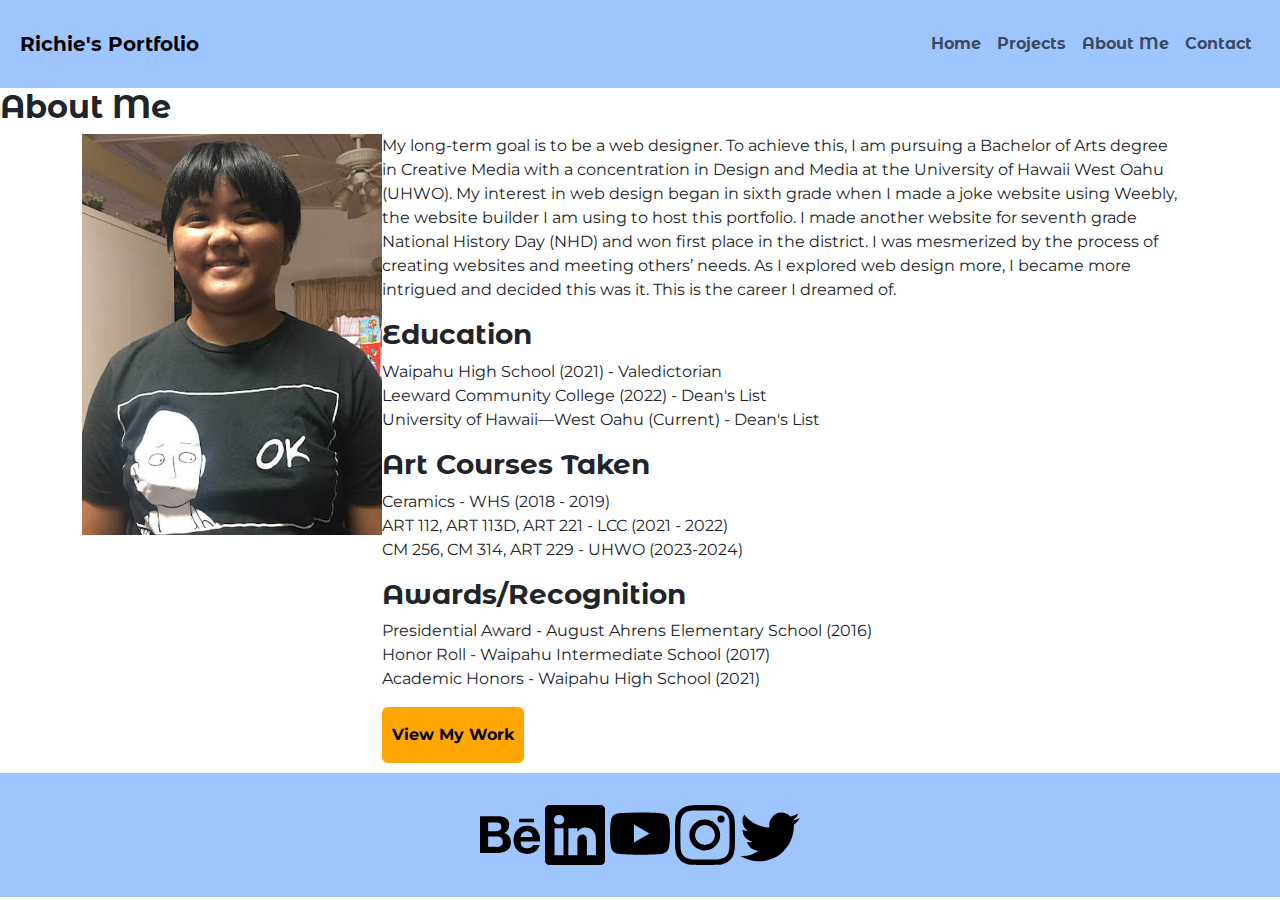
==== about-me.html @ 55a8688e "Second commit" ====
<!DOCTYPE html>
<html lang="en">

<head>
    <!-- REQUIRED: Meta Tags -->
    <meta charset="UTF-8">
    <meta name="viewport" content="width=device-width, initial-scale=1.0">

    <!-- REQUIRED: Page Title -->
    <title>Richie's Portfolio</title>

    <!-- REQUIRED: Bootstrap CSS -->
    <link href="https://cdn.jsdelivr.net/npm/bootstrap@5.3.3/dist/css/bootstrap.min.css" rel="stylesheet"
        integrity="sha384-QWTKZyjpPEjISv5WaRU9OFeRpok6YctnYmDr5pNlyT2bRjXh0JMhjY6hW+ALEwIH" crossorigin="anonymous">

    <!-- REQUIRED: Your Custom CSS-->
    <link rel="stylesheet" href="css/style.css">

    <!-- REQUIRED: Google Font API -->
    <link href="https://fonts.googleapis.com/css2?family=Montserrat+Alternates|Montserrat" rel="stylesheet">
</head>

<body>
    <!-- Start of Header Section -->
    <header class="py-3 light-blue">
        <nav class="navbar navbar-expand-lg">
            <!-- Logo -->
            <a class="navbar-brand" href="index.html">Richie's Portfolio</a>
            <button class="navbar-toggler" type="button" data-bs-toggle="collapse" data-bs-target="#navbarNav"
                aria-controls="navbarNav" aria-expanded="false" aria-label="Toggle navigation">
                <span class="navbar-toggler-icon"></span>
            </button>
            <div class="collapse navbar-collapse" id="navbarNav">
                <ul class="navbar-nav ms-auto">
                    <!-- Menu Links -->
                    <li class="nav-item"><a class="nav-link" href="index.html">Home</a></li>
                    <li class="nav-item"><a class="nav-link" href="project-detail.html">Projects</a></li>
                    <li class="nav-item"><a class="nav-link" href="about-me.html">About Me</a></li>
                    <li class="nav-item"><a class="nav-link" href="contact.html">Contact</a></li>
                </ul>
            </div>
        </nav>
    </header>
    <!-- End of Header Section -->

    <!-- Start of About Me Section -->
    <h2 class="text-container">About Me</h2>
    <div class="container">
        <img src="images/about-me/richie-opm.jpg" class="intro-image">
        <div class="text-container">
            <p>My long-term goal is to be a web designer. To achieve this, I am pursuing a Bachelor of Arts degree in
                Creative
                Media with a concentration in Design and Media at the University of Hawaii West Oahu (UHWO). My interest
                in web
                design began in sixth grade when I made a joke website using Weebly, the website builder I am using to
                host this
                portfolio. I made another website for seventh grade National History Day (NHD) and won first place in
                the
                district. I was mesmerized by the process of creating websites and meeting others’ needs. As I explored
                web
                design more, I became more intrigued and decided this was it. This is the career I dreamed of.
            </p>
            <h3>Education</h3>
            <p>
                Waipahu High School (2021) - Valedictorian
                <br>Leeward Community College (2022) - Dean's List
                <br>University of Hawaii—West Oahu (Current) - Dean's List
            </p>
            <h3>Art Courses Taken</h3>
            <p>
                Ceramics - WHS (2018 - 2019)
                <br>ART 112, ART 113D, ART 221 - LCC (2021 - 2022)
                <br>CM 256, CM 314, ART 229 - UHWO (2023-2024)
            </p>
            <h3>Awards/Recognition</h3>
            <p>
                Presidential Award - August Ahrens Elementary School (2016)
                <br>Honor Roll - Waipahu Intermediate School (2017)
                <br>Academic Honors - Waipahu High School (2021)
            </p>
            <a class="btn btn-primary" href="project-detail.html">View My Work</a>
        </div>
    </div>
    <!-- End of About Me Section -->

    <!-- Start of Footer -->
    <footer>
        <!-- Behance Icon -->
        <a href="https://www.behance.net/richiegalacgac" class="no-underline" target="_blank">
            <svg xmlns="http://www.w3.org/2000/svg" width="60" height="60" fill="currentColor" class="bi bi-behance"
                viewBox="0 0 16 16">
                <path
                    d="M4.654 3c.461 0 .887.035 1.278.14.39.07.711.216.996.391s.497.426.641.747c.14.32.216.711.216 1.137 0 .496-.106.922-.356 1.242-.215.32-.566.606-.997.817.606.176 1.067.496 1.348.922s.461.957.461 1.563c0 .496-.105.922-.285 1.278a2.3 2.3 0 0 1-.782.887c-.32.215-.711.39-1.137.496a5.3 5.3 0 0 1-1.278.176L0 12.803V3zm-.285 3.978c.39 0 .71-.105.957-.285.246-.18.355-.497.355-.887 0-.216-.035-.426-.105-.567a1 1 0 0 0-.32-.355 1.8 1.8 0 0 0-.461-.176c-.176-.035-.356-.035-.567-.035H2.17v2.31c0-.005 2.2-.005 2.2-.005zm.105 4.193c.215 0 .426-.035.606-.07.176-.035.356-.106.496-.216s.25-.215.356-.39c.07-.176.14-.391.14-.641 0-.496-.14-.852-.426-1.102-.285-.215-.676-.32-1.137-.32H2.17v2.734h2.305zm6.858-.035q.428.427 1.278.426c.39 0 .746-.106 1.032-.286q.426-.32.53-.64h1.74c-.286.851-.712 1.457-1.278 1.848-.566.355-1.243.566-2.06.566a4.1 4.1 0 0 1-1.527-.285 2.8 2.8 0 0 1-1.137-.782 2.85 2.85 0 0 1-.712-1.172c-.175-.461-.25-.957-.25-1.528 0-.531.07-1.032.25-1.493.18-.46.426-.852.747-1.207.32-.32.711-.606 1.137-.782a4 4 0 0 1 1.493-.285c.606 0 1.137.105 1.598.355.46.25.817.532 1.102.958.285.39.496.851.641 1.348.07.496.105.996.07 1.563h-5.15c0 .58.21 1.11.496 1.396m2.24-3.732c-.25-.25-.642-.391-1.103-.391-.32 0-.566.07-.781.176s-.356.25-.496.39a.96.96 0 0 0-.25.497c-.036.175-.07.32-.07.46h3.196c-.07-.526-.25-.882-.497-1.132zm-3.127-3.728h3.978v.957h-3.978z" />
            </svg>
        </a>

        <!-- Linkedin Icon  -->
        <a href="https://www.linkedin.com/in/richie-galacgac/" class="no-underline" target="_blank">
            <svg xmlns="http://www.w3.org/2000/svg" width="60" height="60" fill="currentColor" class="bi bi-linkedin"
                viewBox="0 0 16 16">
                <path
                    d="M0 1.146C0 .513.526 0 1.175 0h13.65C15.474 0 16 .513 16 1.146v13.708c0 .633-.526 1.146-1.175 1.146H1.175C.526 16 0 15.487 0 14.854zm4.943 12.248V6.169H2.542v7.225zm-1.2-8.212c.837 0 1.358-.554 1.358-1.248-.015-.709-.52-1.248-1.342-1.248S2.4 3.226 2.4 3.934c0 .694.521 1.248 1.327 1.248zm4.908 8.212V9.359c0-.216.016-.432.08-.586.173-.431.568-.878 1.232-.878.869 0 1.216.662 1.216 1.634v3.865h2.401V9.25c0-2.22-1.184-3.252-2.764-3.252-1.274 0-1.845.7-2.165 1.193v.025h-.016l.016-.025V6.169h-2.4c.03.678 0 7.225 0 7.225z" />
            </svg>
        </a>

        <!-- YouTube Icon -->
        <a href="https://www.youtube.com/@richiegalacgac" class="no-underline" target="_blank">
            <svg xmlns="http://www.w3.org/2000/svg" width="60" height="60" fill="currentColor" class="bi bi-youtube"
                viewBox="0 0 16 16">
                <path
                    d="M8.051 1.999h.089c.822.003 4.987.033 6.11.335a2.01 2.01 0 0 1 1.415 1.42c.101.38.172.883.22 1.402l.01.104.022.26.008.104c.065.914.073 1.77.074 1.957v.075c-.001.194-.01 1.108-.082 2.06l-.008.105-.009.104c-.05.572-.124 1.14-.235 1.558a2.01 2.01 0 0 1-1.415 1.42c-1.16.312-5.569.334-6.18.335h-.142c-.309 0-1.587-.006-2.927-.052l-.17-.006-.087-.004-.171-.007-.171-.007c-1.11-.049-2.167-.128-2.654-.26a2.01 2.01 0 0 1-1.415-1.419c-.111-.417-.185-.986-.235-1.558L.09 9.82l-.008-.104A31 31 0 0 1 0 7.68v-.123c.002-.215.01-.958.064-1.778l.007-.103.003-.052.008-.104.022-.26.01-.104c.048-.519.119-1.023.22-1.402a2.01 2.01 0 0 1 1.415-1.42c.487-.13 1.544-.21 2.654-.26l.17-.007.172-.006.086-.003.171-.007A100 100 0 0 1 7.858 2zM6.4 5.209v4.818l4.157-2.408z" />
            </svg>
        </a>

        <!-- Instagram Icon -->
        <a href="https://www.instagram.com/richiegalactic" class="no-underline" target="_blank">
            <svg xmlns="http://www.w3.org/2000/svg" width="60" height="60" fill="currentColor" class="bi bi-instagram"
                viewBox="0 0 16 16">
                <path
                    d="M8 0C5.829 0 5.556.01 4.703.048 3.85.088 3.269.222 2.76.42a3.9 3.9 0 0 0-1.417.923A3.9 3.9 0 0 0 .42 2.76C.222 3.268.087 3.85.048 4.7.01 5.555 0 5.827 0 8.001c0 2.172.01 2.444.048 3.297.04.852.174 1.433.372 1.942.205.526.478.972.923 1.417.444.445.89.719 1.416.923.51.198 1.09.333 1.942.372C5.555 15.99 5.827 16 8 16s2.444-.01 3.298-.048c.851-.04 1.434-.174 1.943-.372a3.9 3.9 0 0 0 1.416-.923c.445-.445.718-.891.923-1.417.197-.509.332-1.09.372-1.942C15.99 10.445 16 10.173 16 8s-.01-2.445-.048-3.299c-.04-.851-.175-1.433-.372-1.941a3.9 3.9 0 0 0-.923-1.417A3.9 3.9 0 0 0 13.24.42c-.51-.198-1.092-.333-1.943-.372C10.443.01 10.172 0 7.998 0zm-.717 1.442h.718c2.136 0 2.389.007 3.232.046.78.035 1.204.166 1.486.275.373.145.64.319.92.599s.453.546.598.92c.11.281.24.705.275 1.485.039.843.047 1.096.047 3.231s-.008 2.389-.047 3.232c-.035.78-.166 1.203-.275 1.485a2.5 2.5 0 0 1-.599.919c-.28.28-.546.453-.92.598-.28.11-.704.24-1.485.276-.843.038-1.096.047-3.232.047s-2.39-.009-3.233-.047c-.78-.036-1.203-.166-1.485-.276a2.5 2.5 0 0 1-.92-.598 2.5 2.5 0 0 1-.6-.92c-.109-.281-.24-.705-.275-1.485-.038-.843-.046-1.096-.046-3.233s.008-2.388.046-3.231c.036-.78.166-1.204.276-1.486.145-.373.319-.64.599-.92s.546-.453.92-.598c.282-.11.705-.24 1.485-.276.738-.034 1.024-.044 2.515-.045zm4.988 1.328a.96.96 0 1 0 0 1.92.96.96 0 0 0 0-1.92m-4.27 1.122a4.109 4.109 0 1 0 0 8.217 4.109 4.109 0 0 0 0-8.217m0 1.441a2.667 2.667 0 1 1 0 5.334 2.667 2.667 0 0 1 0-5.334" />
            </svg>
        </a>

        <!-- Twitter Icon -->
        <a href="https://x.com/RichieJunior25" class="no-underline" target="_blank">
            <svg xmlns="http://www.w3.org/2000/svg" width="60" height="60" fill="currentColor" class="bi bi-twitter"
                viewBox="0 0 16 16">
                <path
                    d="M5.026 15c6.038 0 9.341-5.003 9.341-9.334q.002-.211-.006-.422A6.7 6.7 0 0 0 16 3.542a6.7 6.7 0 0 1-1.889.518 3.3 3.3 0 0 0 1.447-1.817 6.5 6.5 0 0 1-2.087.793A3.286 3.286 0 0 0 7.875 6.03a9.32 9.32 0 0 1-6.767-3.429 3.29 3.29 0 0 0 1.018 4.382A3.3 3.3 0 0 1 .64 6.575v.045a3.29 3.29 0 0 0 2.632 3.218 3.2 3.2 0 0 1-.865.115 3 3 0 0 1-.614-.057 3.28 3.28 0 0 0 3.067 2.277A6.6 6.6 0 0 1 .78 13.58a6 6 0 0 1-.78-.045A9.34 9.34 0 0 0 5.026 15" />
            </svg>
        </a>
    </footer>
    <!-- End of Footer -->

    <!-- REQUIRED: Javascript -->
    <script src="https://cdn.jsdelivr.net/npm/bootstrap@5.3.3/dist/js/bootstrap.bundle.min.js"
        integrity="sha384-YvpcrYf0tY3lHB60NNkmXc5s9fDVZLESaAA55NDzOxhy9GkcIdslK1eN7N6jIeHz"
        crossorigin="anonymous"></script>

</body>

</html>
---- css/style.css ----
/* General Styles */
header {
  padding: 20px;
}

h1 {
  font-family: 'Montserrat Alternates', serif;
  font-size: 72px;
  font-weight: bold;
}

h2 {
  font-family: 'Montserrat Alternates', serif;
  font-size: 32px;
  font-weight: bold;
}

h3 {
  font-family: 'Montserrat Alternates', serif;
  font-size: 28px;
  font-weight: bold;
}

p {
  font-family: 'Montserrat', serif;
  font-size: 16px;
}

section {
  margin: 0;
  padding: 20px;
}

footer {
  background-color: #9ec5fe;
  text-align: center;
  padding: 32px;
}

/* Alternating light blue and white background colors for each section */
.section {
  padding: 20px;
  text-align: left;
}

.light-blue {
  background-color: #9ec5fe;
}

.white {
  background-color: #ffffff;
}

/* Header Properties */
.py-3 {
  font-family: 'Montserrat Alternates', serif;
  font-size: 16px;
  font-weight: bold;
}

/* Hero Section Divisions w/ Flex Box */
.hero-container {
  display: flex;
  align-items: center;
  padding: 40px;
}

.hero-text {
  max-width: 500px;
  /* Limit text width */
}

.hero-image {
  max-width: 340.2px;
  margin-left: auto;
  /* Space between text and image */
  width: 100%;
  height: auto;
}

/* Introduction Section */
#intro {
  padding: 20px;
  margin-bottom: 10px;
}

.container {
  display: flex;
  /* Use flexbox for horizontal layout */
  align-items: flex-start;
  /* Align items to the top */
}

.text {
  flex: 1;
  margin-right: 20px;
}

.image {
  flex: 0 0 600px;
  /* Fixed width for the image */
}

img {
  max-width: 100%;
  height: auto;
}

.intro-image {
  max-width: 300px;
  /* Control the image size */
  height: auto;
  /* Maintain aspect ratio */
}

/* Media Rules */
@media (max-width: 600px) {
  .container {
    flex-direction: column;
    /* Stack on mobile */
    align-items: flex-start;
    /* Left align */
  }

  .text {
    margin-right: 0;
    /* Remove margin */
  }

  .image {
    margin-top: 10px;
    /* Space above the image */
  }

  .image-grid {
    grid-template-columns: 1fr;
  }

  .long {
    height: auto;
  }

  .hero-container {
    flex-direction: column;
    align-items: flex-start;
  }

  .hero-image {
    margin-left: 0;
    margin-top: 32px;
  }
}

/* Project Section & Cards */
#project-detail {
  padding: 20px;
  margin: 0
}

.project-cards {
  display: flex;
  justify-content: space-between;
  flex-wrap: wrap;
}

.card {
  flex: 1;
  /* Allow cards to grow */
  margin: 10px;
  /* Space between cards */
  padding: 16px;
  border-radius: 6px;
  background-color: white;
}

/* Three-Image Grid for Firefox Redesign Section */
.project-detail {
  display: flex;
  /* Use flexbox for layout */
  justify-content: space-between;
  /* Space between text and grid */
  align-items: flex-start;
  /* Align items to the top */
  padding: 20px;
  /* Optional padding */
}

.text-container {
  flex: 1;
  /* Allow text container to grow */
  margin-right: 20px;
  /* Space between text and grid */
}

.image-grid {
  display: grid;
  /* Use grid layout for images */
  grid-template-columns: repeat(2, 1fr);
  /* Two columns */
  gap: 10px;
  /* Space between grid items */
}

/* Additional styles for grid items */
.grid-item {
  overflow: hidden;
}

.long {
  grid-column: span 2;
  /* Make the long image span both columns */
}

/* Learn More Buttons */
.button-container {
  display: flex;
  /* Use flexbox */
  flex-direction: column;
  /* Stack buttons vertically */
  align-items: flex-start;
  /* Align buttons to the start (left) */
  margin-top: 10px;
  /* Space above the buttons */
}

.btn {
  margin-bottom: 10px;
  /* Space between buttons */
}

/* Removes underline from project cards */
.no-underline {
  color: black;
  text-decoration: none;
}

/* Primary Button States */
.btn-primary {
  background-color: #FFA600;
  /* Orange */
  font-family: 'Montserrat', serif;
  border: none;
  border-radius: 6px;
  color: black;
  padding: 16px 10px;
  text-align: center;
  text-decoration: none;
  display: inline-block;
  font-weight: bold;
  font-size: 16px;
}

.btn-primary:hover {
  background-color: #FFC04C;
  /* Light Orange */
  color: black;
}

.btn-primary:active {
  background-color: #9E6700 !important;
  /* Dark Orange */
  color: black
}

/* Contact Form */
input[type=text],
select,
textarea {
  width: 100%;
  padding: 12px;
  border: 1px solid #ccc;
  border-radius: 4px;
  box-sizing: border-box;
  margin-top: 6px;
  margin-bottom: 16px;
  resize: vertical;
}

input[type=submit] {
  background-color: #FFA600;
  /* Orange */
  font-family: 'Montserrat', serif;
  border: none;
  border-radius: 6px;
  color: black;
  padding: 16px 10px;
  text-align: center;
  text-decoration: none;
  display: inline-block;
  font-weight: bold;
  font-size: 16px;
  cursor: pointer;
}

input[type=submit]:hover {
  background-color: #FFC04C;
  /* Light Orange */
  color: black;
}

.contact-container {
  border-radius: 5px;
  background-color: #f2f2f2;
  padding: 20px;
}
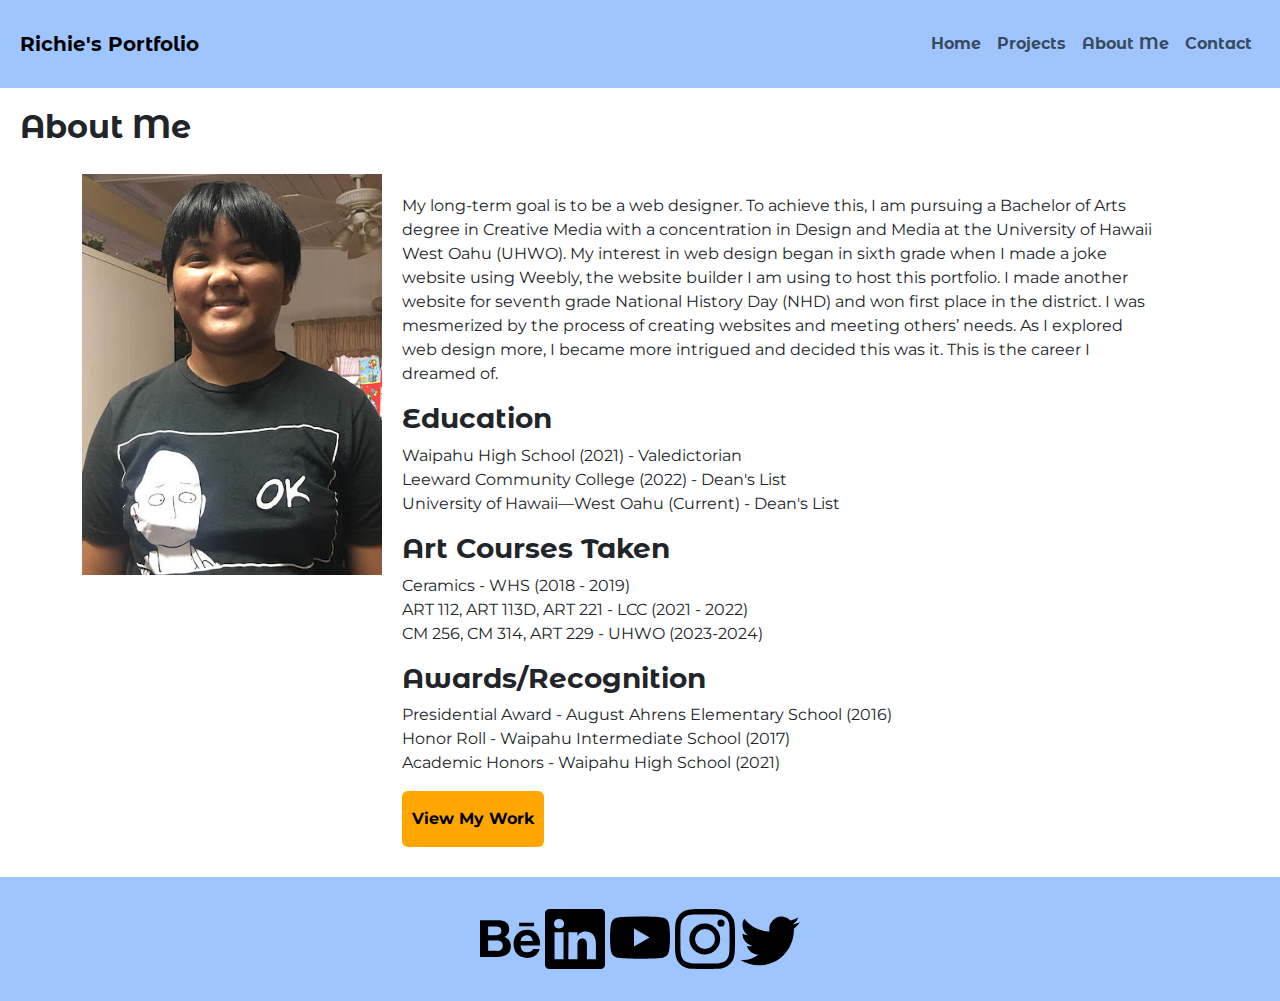
==== commit eeb94497: "Third commit" ====
--- a/about-me.html
+++ b/about-me.html
@@ -46,7 +46,7 @@
     <!-- Start of About Me Section -->
     <h2 class="text-container">About Me</h2>
     <div class="container">
-        <img src="images/about-me/richie-opm.jpg" class="intro-image">
+        <img src="images/about-me/richie-opm.jpg" class="intro-image" alt="Richie wearing a One Punch Man shirt with the main character Saitama and 'OK' written next to him.">
         <div class="text-container">
             <p>My long-term goal is to be a web designer. To achieve this, I am pursuing a Bachelor of Arts degree in
                 Creative
--- a/css/style.css
+++ b/css/style.css
@@ -111,7 +111,9 @@
   /* Control the image size */
   height: auto;
   /* Maintain aspect ratio */
-}
+  margin-left: auto;
+}
+
 
 /* Media Rules */
 @media (max-width: 600px) {
@@ -190,6 +192,7 @@
   /* Allow text container to grow */
   margin-right: 20px;
   /* Space between text and grid */
+  padding: 20px;
 }
 
 .image-grid {
@@ -298,8 +301,17 @@
   color: black;
 }
 
+#container {
+  padding: 20px;
+}
+
 .contact-container {
   border-radius: 5px;
   background-color: #f2f2f2;
   padding: 20px;
+}
+
+/* Red Required Asterisks */
+.red {
+  color: red;
 }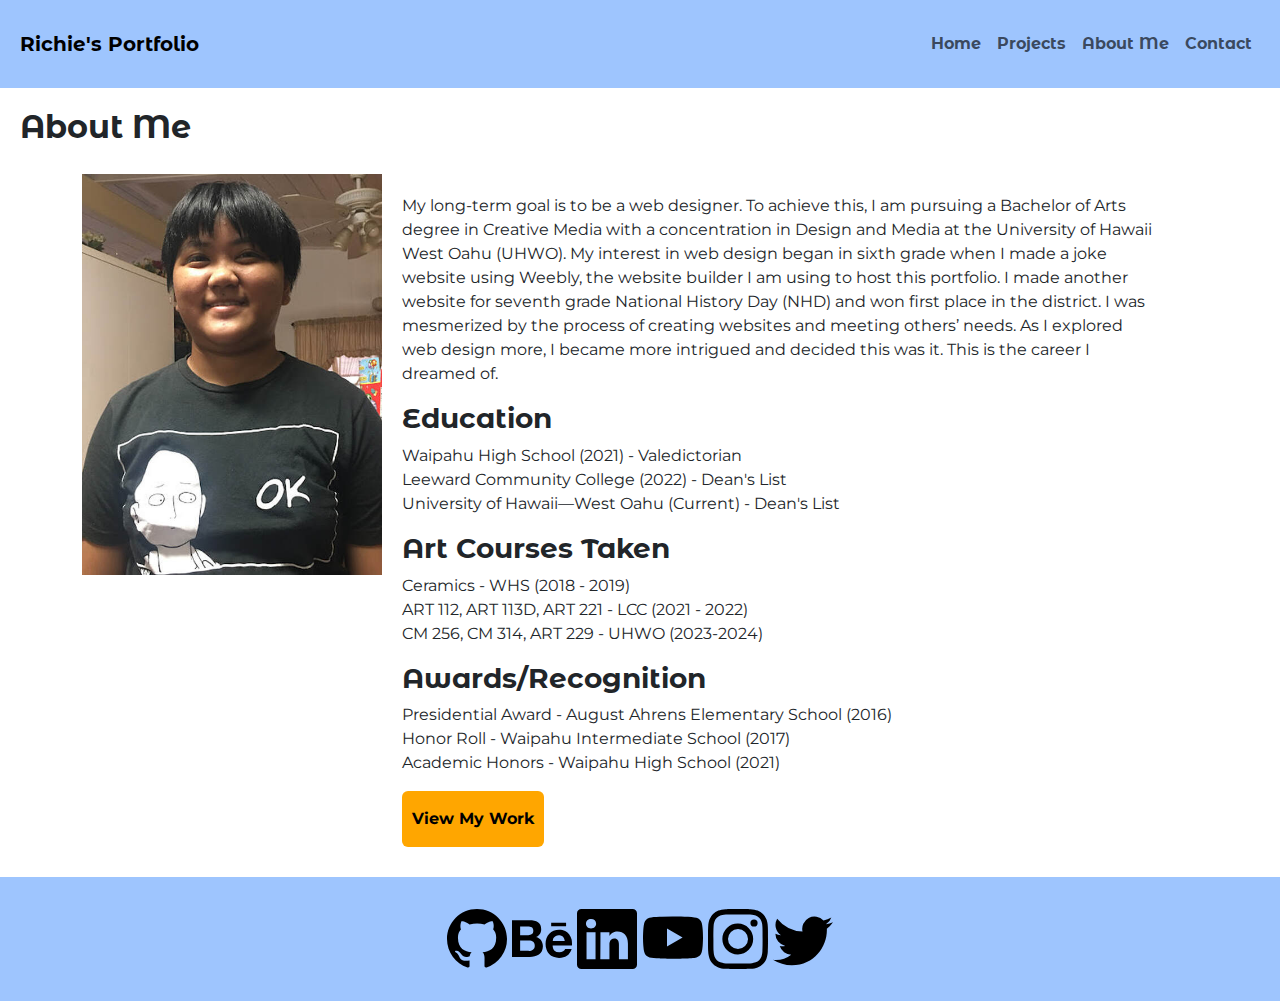
==== commit a7d5fe05: "Seventh commit" ====
--- a/about-me.html
+++ b/about-me.html
@@ -85,6 +85,15 @@
 
     <!-- Start of Footer -->
     <footer>
+        <!-- GitHub Icon -->
+        <a href="https://github.com/defunktbot2" class="no-underline">
+            <svg xmlns="http://www.w3.org/2000/svg" width="60" height="60" fill="currentColor" class="bi bi-github"
+                viewBox="0 0 16 16">
+                <path
+                    d="M8 0C3.58 0 0 3.58 0 8c0 3.54 2.29 6.53 5.47 7.59.4.07.55-.17.55-.38 0-.19-.01-.82-.01-1.49-2.01.37-2.53-.49-2.69-.94-.09-.23-.48-.94-.82-1.13-.28-.15-.68-.52-.01-.53.63-.01 1.08.58 1.23.82.72 1.21 1.87.87 2.33.66.07-.52.28-.87.51-1.07-1.78-.2-3.64-.89-3.64-3.95 0-.87.31-1.59.82-2.15-.08-.2-.36-1.02.08-2.12 0 0 .67-.21 2.2.82.64-.18 1.32-.27 2-.27s1.36.09 2 .27c1.53-1.04 2.2-.82 2.2-.82.44 1.1.16 1.92.08 2.12.51.56.82 1.27.82 2.15 0 3.07-1.87 3.75-3.65 3.95.29.25.54.73.54 1.48 0 1.07-.01 1.93-.01 2.2 0 .21.15.46.55.38A8.01 8.01 0 0 0 16 8c0-4.42-3.58-8-8-8" />
+            </svg>
+        </a>
+        
         <!-- Behance Icon -->
         <a href="https://www.behance.net/richiegalacgac" class="no-underline" target="_blank">
             <svg xmlns="http://www.w3.org/2000/svg" width="60" height="60" fill="currentColor" class="bi bi-behance"
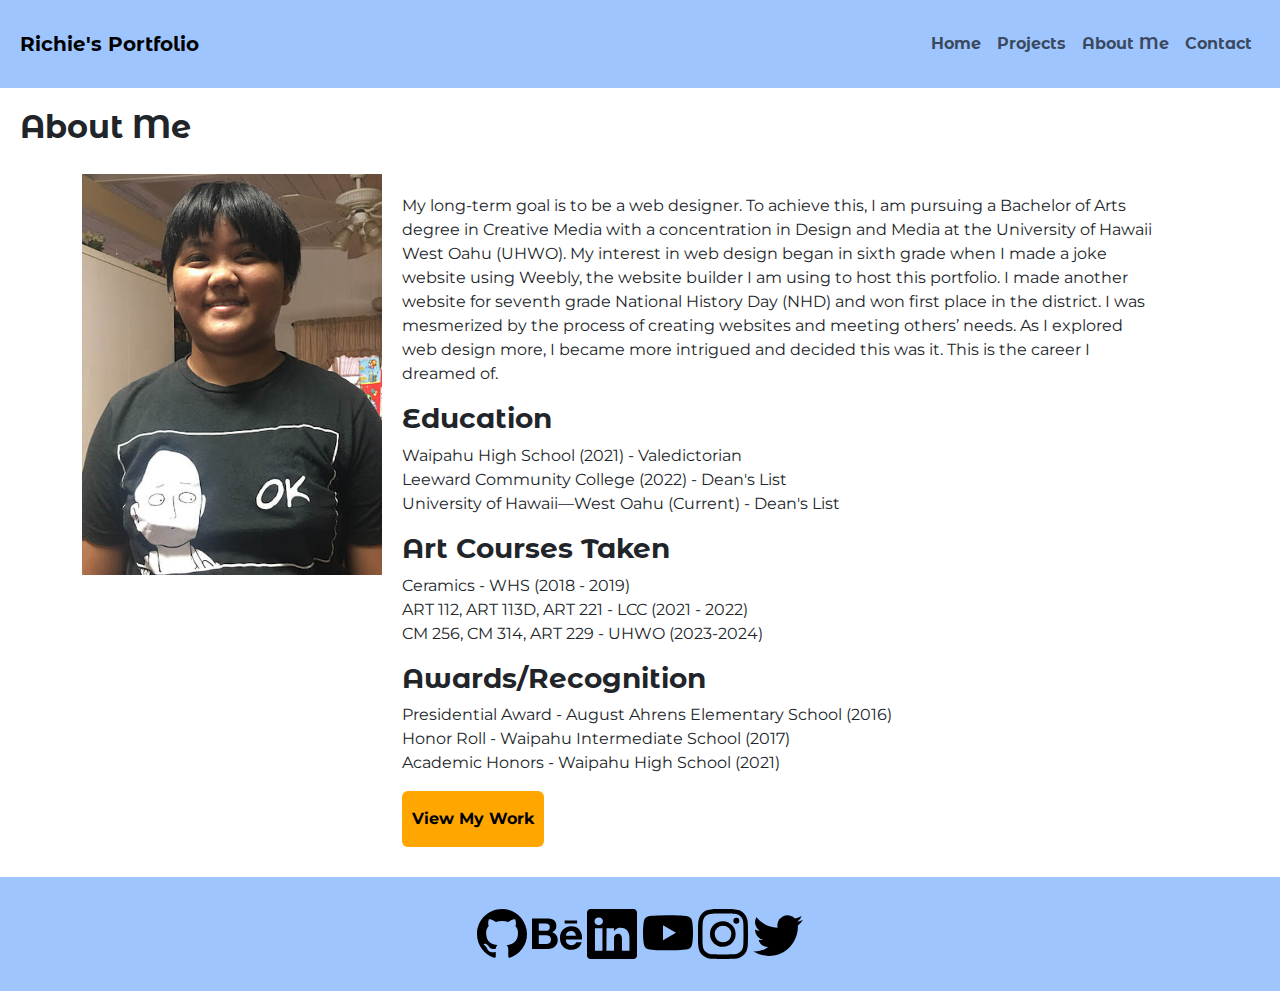
==== commit 0b2b921c: "Ninth commit" ====
--- a/about-me.html
+++ b/about-me.html
@@ -17,7 +17,7 @@
     <link rel="stylesheet" href="css/style.css">
 
     <!-- REQUIRED: Google Font API -->
-    <link href="https://fonts.googleapis.com/css2?family=Montserrat+Alternates|Montserrat" rel="stylesheet">
+    <link href="https://fonts.googleapis.com/css2?family=Montserrat:wght@400;700&family=Montserrat+Alternates:wght@400;700&display=swap" rel="stylesheet">
 </head>
 
 <body>
@@ -87,7 +87,7 @@
     <footer>
         <!-- GitHub Icon -->
         <a href="https://github.com/defunktbot2" class="no-underline">
-            <svg xmlns="http://www.w3.org/2000/svg" width="60" height="60" fill="currentColor" class="bi bi-github"
+            <svg xmlns="http://www.w3.org/2000/svg" width="50" height="50" fill="currentColor" class="bi bi-github"
                 viewBox="0 0 16 16">
                 <path
                     d="M8 0C3.58 0 0 3.58 0 8c0 3.54 2.29 6.53 5.47 7.59.4.07.55-.17.55-.38 0-.19-.01-.82-.01-1.49-2.01.37-2.53-.49-2.69-.94-.09-.23-.48-.94-.82-1.13-.28-.15-.68-.52-.01-.53.63-.01 1.08.58 1.23.82.72 1.21 1.87.87 2.33.66.07-.52.28-.87.51-1.07-1.78-.2-3.64-.89-3.64-3.95 0-.87.31-1.59.82-2.15-.08-.2-.36-1.02.08-2.12 0 0 .67-.21 2.2.82.64-.18 1.32-.27 2-.27s1.36.09 2 .27c1.53-1.04 2.2-.82 2.2-.82.44 1.1.16 1.92.08 2.12.51.56.82 1.27.82 2.15 0 3.07-1.87 3.75-3.65 3.95.29.25.54.73.54 1.48 0 1.07-.01 1.93-.01 2.2 0 .21.15.46.55.38A8.01 8.01 0 0 0 16 8c0-4.42-3.58-8-8-8" />
@@ -96,7 +96,7 @@
         
         <!-- Behance Icon -->
         <a href="https://www.behance.net/richiegalacgac" class="no-underline" target="_blank">
-            <svg xmlns="http://www.w3.org/2000/svg" width="60" height="60" fill="currentColor" class="bi bi-behance"
+            <svg xmlns="http://www.w3.org/2000/svg" width="50" height="50" fill="currentColor" class="bi bi-behance"
                 viewBox="0 0 16 16">
                 <path
                     d="M4.654 3c.461 0 .887.035 1.278.14.39.07.711.216.996.391s.497.426.641.747c.14.32.216.711.216 1.137 0 .496-.106.922-.356 1.242-.215.32-.566.606-.997.817.606.176 1.067.496 1.348.922s.461.957.461 1.563c0 .496-.105.922-.285 1.278a2.3 2.3 0 0 1-.782.887c-.32.215-.711.39-1.137.496a5.3 5.3 0 0 1-1.278.176L0 12.803V3zm-.285 3.978c.39 0 .71-.105.957-.285.246-.18.355-.497.355-.887 0-.216-.035-.426-.105-.567a1 1 0 0 0-.32-.355 1.8 1.8 0 0 0-.461-.176c-.176-.035-.356-.035-.567-.035H2.17v2.31c0-.005 2.2-.005 2.2-.005zm.105 4.193c.215 0 .426-.035.606-.07.176-.035.356-.106.496-.216s.25-.215.356-.39c.07-.176.14-.391.14-.641 0-.496-.14-.852-.426-1.102-.285-.215-.676-.32-1.137-.32H2.17v2.734h2.305zm6.858-.035q.428.427 1.278.426c.39 0 .746-.106 1.032-.286q.426-.32.53-.64h1.74c-.286.851-.712 1.457-1.278 1.848-.566.355-1.243.566-2.06.566a4.1 4.1 0 0 1-1.527-.285 2.8 2.8 0 0 1-1.137-.782 2.85 2.85 0 0 1-.712-1.172c-.175-.461-.25-.957-.25-1.528 0-.531.07-1.032.25-1.493.18-.46.426-.852.747-1.207.32-.32.711-.606 1.137-.782a4 4 0 0 1 1.493-.285c.606 0 1.137.105 1.598.355.46.25.817.532 1.102.958.285.39.496.851.641 1.348.07.496.105.996.07 1.563h-5.15c0 .58.21 1.11.496 1.396m2.24-3.732c-.25-.25-.642-.391-1.103-.391-.32 0-.566.07-.781.176s-.356.25-.496.39a.96.96 0 0 0-.25.497c-.036.175-.07.32-.07.46h3.196c-.07-.526-.25-.882-.497-1.132zm-3.127-3.728h3.978v.957h-3.978z" />
@@ -105,7 +105,7 @@
 
         <!-- Linkedin Icon  -->
         <a href="https://www.linkedin.com/in/richie-galacgac/" class="no-underline" target="_blank">
-            <svg xmlns="http://www.w3.org/2000/svg" width="60" height="60" fill="currentColor" class="bi bi-linkedin"
+            <svg xmlns="http://www.w3.org/2000/svg" width="50" height="50" fill="currentColor" class="bi bi-linkedin"
                 viewBox="0 0 16 16">
                 <path
                     d="M0 1.146C0 .513.526 0 1.175 0h13.65C15.474 0 16 .513 16 1.146v13.708c0 .633-.526 1.146-1.175 1.146H1.175C.526 16 0 15.487 0 14.854zm4.943 12.248V6.169H2.542v7.225zm-1.2-8.212c.837 0 1.358-.554 1.358-1.248-.015-.709-.52-1.248-1.342-1.248S2.4 3.226 2.4 3.934c0 .694.521 1.248 1.327 1.248zm4.908 8.212V9.359c0-.216.016-.432.08-.586.173-.431.568-.878 1.232-.878.869 0 1.216.662 1.216 1.634v3.865h2.401V9.25c0-2.22-1.184-3.252-2.764-3.252-1.274 0-1.845.7-2.165 1.193v.025h-.016l.016-.025V6.169h-2.4c.03.678 0 7.225 0 7.225z" />
@@ -114,7 +114,7 @@
 
         <!-- YouTube Icon -->
         <a href="https://www.youtube.com/@richiegalacgac" class="no-underline" target="_blank">
-            <svg xmlns="http://www.w3.org/2000/svg" width="60" height="60" fill="currentColor" class="bi bi-youtube"
+            <svg xmlns="http://www.w3.org/2000/svg" width="50" height="50" fill="currentColor" class="bi bi-youtube"
                 viewBox="0 0 16 16">
                 <path
                     d="M8.051 1.999h.089c.822.003 4.987.033 6.11.335a2.01 2.01 0 0 1 1.415 1.42c.101.38.172.883.22 1.402l.01.104.022.26.008.104c.065.914.073 1.77.074 1.957v.075c-.001.194-.01 1.108-.082 2.06l-.008.105-.009.104c-.05.572-.124 1.14-.235 1.558a2.01 2.01 0 0 1-1.415 1.42c-1.16.312-5.569.334-6.18.335h-.142c-.309 0-1.587-.006-2.927-.052l-.17-.006-.087-.004-.171-.007-.171-.007c-1.11-.049-2.167-.128-2.654-.26a2.01 2.01 0 0 1-1.415-1.419c-.111-.417-.185-.986-.235-1.558L.09 9.82l-.008-.104A31 31 0 0 1 0 7.68v-.123c.002-.215.01-.958.064-1.778l.007-.103.003-.052.008-.104.022-.26.01-.104c.048-.519.119-1.023.22-1.402a2.01 2.01 0 0 1 1.415-1.42c.487-.13 1.544-.21 2.654-.26l.17-.007.172-.006.086-.003.171-.007A100 100 0 0 1 7.858 2zM6.4 5.209v4.818l4.157-2.408z" />
@@ -123,7 +123,7 @@
 
         <!-- Instagram Icon -->
         <a href="https://www.instagram.com/richiegalactic" class="no-underline" target="_blank">
-            <svg xmlns="http://www.w3.org/2000/svg" width="60" height="60" fill="currentColor" class="bi bi-instagram"
+            <svg xmlns="http://www.w3.org/2000/svg" width="50" height="50" fill="currentColor" class="bi bi-instagram"
                 viewBox="0 0 16 16">
                 <path
                     d="M8 0C5.829 0 5.556.01 4.703.048 3.85.088 3.269.222 2.76.42a3.9 3.9 0 0 0-1.417.923A3.9 3.9 0 0 0 .42 2.76C.222 3.268.087 3.85.048 4.7.01 5.555 0 5.827 0 8.001c0 2.172.01 2.444.048 3.297.04.852.174 1.433.372 1.942.205.526.478.972.923 1.417.444.445.89.719 1.416.923.51.198 1.09.333 1.942.372C5.555 15.99 5.827 16 8 16s2.444-.01 3.298-.048c.851-.04 1.434-.174 1.943-.372a3.9 3.9 0 0 0 1.416-.923c.445-.445.718-.891.923-1.417.197-.509.332-1.09.372-1.942C15.99 10.445 16 10.173 16 8s-.01-2.445-.048-3.299c-.04-.851-.175-1.433-.372-1.941a3.9 3.9 0 0 0-.923-1.417A3.9 3.9 0 0 0 13.24.42c-.51-.198-1.092-.333-1.943-.372C10.443.01 10.172 0 7.998 0zm-.717 1.442h.718c2.136 0 2.389.007 3.232.046.78.035 1.204.166 1.486.275.373.145.64.319.92.599s.453.546.598.92c.11.281.24.705.275 1.485.039.843.047 1.096.047 3.231s-.008 2.389-.047 3.232c-.035.78-.166 1.203-.275 1.485a2.5 2.5 0 0 1-.599.919c-.28.28-.546.453-.92.598-.28.11-.704.24-1.485.276-.843.038-1.096.047-3.232.047s-2.39-.009-3.233-.047c-.78-.036-1.203-.166-1.485-.276a2.5 2.5 0 0 1-.92-.598 2.5 2.5 0 0 1-.6-.92c-.109-.281-.24-.705-.275-1.485-.038-.843-.046-1.096-.046-3.233s.008-2.388.046-3.231c.036-.78.166-1.204.276-1.486.145-.373.319-.64.599-.92s.546-.453.92-.598c.282-.11.705-.24 1.485-.276.738-.034 1.024-.044 2.515-.045zm4.988 1.328a.96.96 0 1 0 0 1.92.96.96 0 0 0 0-1.92m-4.27 1.122a4.109 4.109 0 1 0 0 8.217 4.109 4.109 0 0 0 0-8.217m0 1.441a2.667 2.667 0 1 1 0 5.334 2.667 2.667 0 0 1 0-5.334" />
@@ -132,7 +132,7 @@
 
         <!-- Twitter Icon -->
         <a href="https://x.com/RichieJunior25" class="no-underline" target="_blank">
-            <svg xmlns="http://www.w3.org/2000/svg" width="60" height="60" fill="currentColor" class="bi bi-twitter"
+            <svg xmlns="http://www.w3.org/2000/svg" width="50" height="50" fill="currentColor" class="bi bi-twitter"
                 viewBox="0 0 16 16">
                 <path
                     d="M5.026 15c6.038 0 9.341-5.003 9.341-9.334q.002-.211-.006-.422A6.7 6.7 0 0 0 16 3.542a6.7 6.7 0 0 1-1.889.518 3.3 3.3 0 0 0 1.447-1.817 6.5 6.5 0 0 1-2.087.793A3.286 3.286 0 0 0 7.875 6.03a9.32 9.32 0 0 1-6.767-3.429 3.29 3.29 0 0 0 1.018 4.382A3.3 3.3 0 0 1 .64 6.575v.045a3.29 3.29 0 0 0 2.632 3.218 3.2 3.2 0 0 1-.865.115 3 3 0 0 1-.614-.057 3.28 3.28 0 0 0 3.067 2.277A6.6 6.6 0 0 1 .78 13.58a6 6 0 0 1-.78-.045A9.34 9.34 0 0 0 5.026 15" />
--- a/css/style.css
+++ b/css/style.css
@@ -59,6 +59,11 @@
 }
 
 /* Hero Section Divisions w/ Flex Box */
+#hero {
+  padding: 20px;
+  margin-bottom: 10px;
+}
+
 .hero-container {
   display: flex;
   align-items: center;
@@ -156,7 +161,9 @@
 /* Project Section & Cards */
 #project-detail {
   padding: 20px;
-  margin: 0
+  margin: 0;
+  max-width: 1200px;
+  overflow: auto;
 }
 
 .project-cards {
@@ -176,17 +183,6 @@
 }
 
 /* Three-Image Grid for Firefox Redesign Section */
-.project-detail {
-  display: flex;
-  /* Use flexbox for layout */
-  justify-content: space-between;
-  /* Space between text and grid */
-  align-items: flex-start;
-  /* Align items to the top */
-  padding: 20px;
-  /* Optional padding */
-}
-
 .text-container {
   flex: 1;
   /* Allow text container to grow */
@@ -279,28 +275,6 @@
   resize: vertical;
 }
 
-input[type=submit] {
-  background-color: #FFA600;
-  /* Orange */
-  font-family: 'Montserrat', serif;
-  border: none;
-  border-radius: 6px;
-  color: black;
-  padding: 16px 10px;
-  text-align: center;
-  text-decoration: none;
-  display: inline-block;
-  font-weight: bold;
-  font-size: 16px;
-  cursor: pointer;
-}
-
-input[type=submit]:hover {
-  background-color: #FFC04C;
-  /* Light Orange */
-  color: black;
-}
-
 #container {
   padding: 20px;
 }
